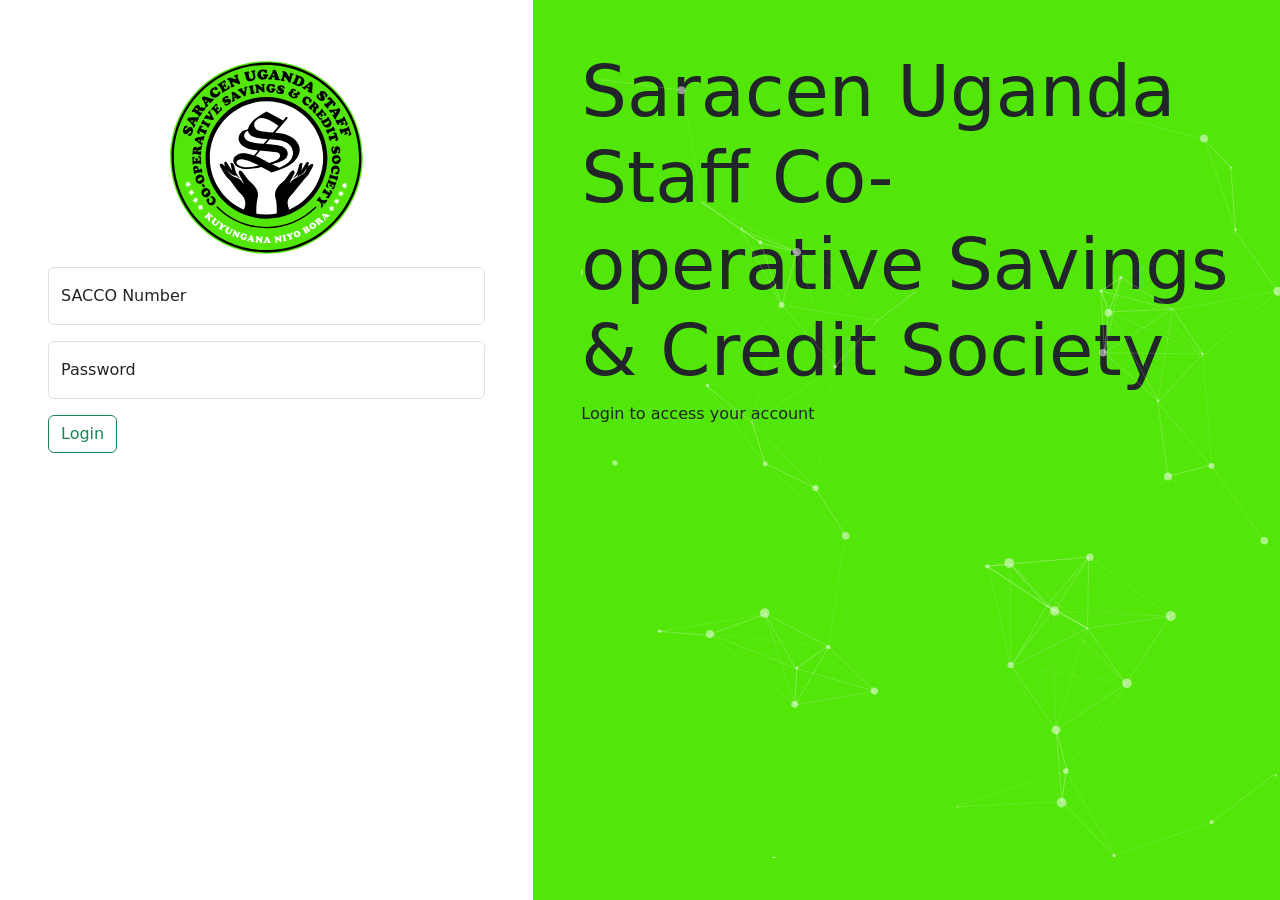
==== login.html @ 66a37ad5 "Initial commit" ====
<!doctype html>
<html lang="en">

<head>
    <meta charset="utf-8">
    <meta name="viewport" content="width=device-width, initial-scale=1">
    <title>Saracen Uganda Staff Co-operative Savings & Credit Society</title>
    <link rel="stylesheet" href="css/bootstrap.min.css">
    <link rel="stylesheet" href="css-custom/custom.css">
    <!-- <link href="https://cdn.jsdelivr.net/npm/bootstrap@5.3.1/dist/css/bootstrap.min.css" rel="stylesheet"
        integrity="sha384-4bw+/aepP/YC94hEpVNVgiZdgIC5+VKNBQNGCHeKRQN+PtmoHDEXuppvnDJzQIu9" crossorigin="anonymous"> -->
</head>

<body>
    <section class="container-fluid">
        <div class="row">
            <div class="col-md-5 p-5">
                <div class="d-grid d-flex justify-content-center">
                    <img class="w-50" src="./images/logo.svg">
                </div>
                <form>
                    <fieldset class="form-group">

                        <div class="form-floating mb-3">
                            <input type="email" class="form-control focus-ring focus-ring-success" id="floatingInput"
                                placeholder="name@example.com">
                            <label for="floatingInput">SACCO Number</label>
                        </div>
                        <div class="form-floating">
                            <input type="password" class="form-control focus-ring focus-ring-success"
                                id="floatingPassword" placeholder="Password">
                            <label for="floatingPassword">Password</label>
                        </div>
                    </fieldset>
                    <button class="btn btn-outline-success my-3" type="button">Login</button>
                </form>
            </div>
            <div class="col-md-7 min-vh-100 bg-success p-5">
                <span id="particles-js"></span>
                <h1 class="display-2">Saracen Uganda Staff Co-operative Savings & Credit Society</h1>
                <p>Login to access your account</p>
            </div>
        </div>
    </section>
    <script src="js/bootstrap.bundle.min.js"></script>
    <script src="js/particles.js"></script>
    <script src="js/app.js"></script>
    <!-- <script src="https://cdn.jsdelivr.net/npm/bootstrap@5.3.1/dist/js/bootstrap.bundle.min.js"
        integrity="sha384-HwwvtgBNo3bZJJLYd8oVXjrBZt8cqVSpeBNS5n7C8IVInixGAoxmnlMuBnhbgrkm"
        crossorigin="anonymous"></script> -->
</body>

</ht
---- css-custom/custom.css ----
.table {
    --bs-table-bg: ;
}

/* ---- particles.js container ---- */

#particles-js {
    position: absolute;
    height: 90%;
    z-index: 0;
}
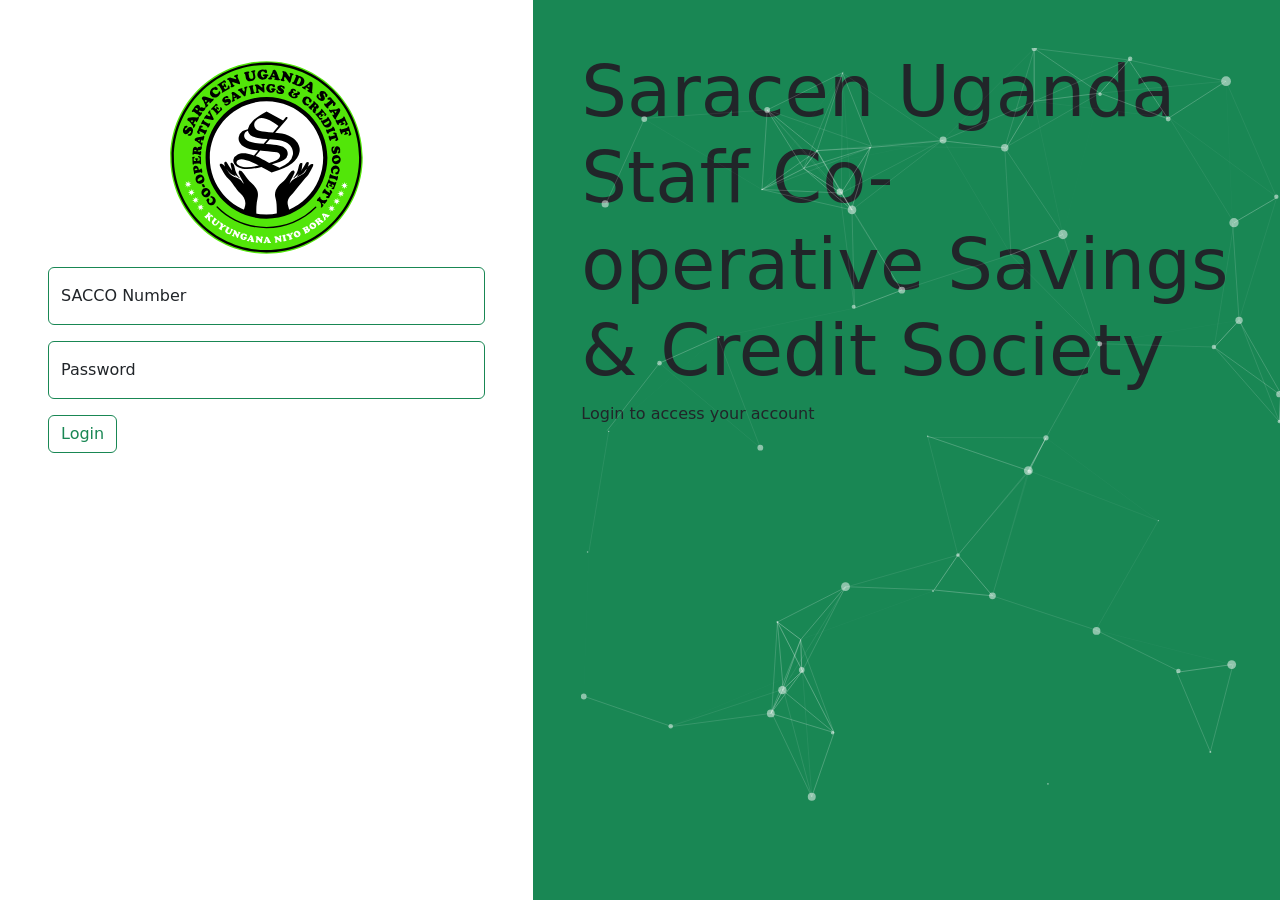
==== commit 496c6fcc: "17/09/2023 update" ====
--- a/login.html
+++ b/login.html
@@ -5,8 +5,8 @@
     <meta charset="utf-8">
     <meta name="viewport" content="width=device-width, initial-scale=1">
     <title>Saracen Uganda Staff Co-operative Savings & Credit Society</title>
-    <link rel="stylesheet" href="css/bootstrap.min.css">
-    <link rel="stylesheet" href="css-custom/custom.css">
+    <link rel="stylesheet" href="assets/css/bootstrap.min.css">
+    <link rel="stylesheet" href="assets/css/custom.css">
     <!-- <link href="https://cdn.jsdelivr.net/npm/bootstrap@5.3.1/dist/css/bootstrap.min.css" rel="stylesheet"
         integrity="sha384-4bw+/aepP/YC94hEpVNVgiZdgIC5+VKNBQNGCHeKRQN+PtmoHDEXuppvnDJzQIu9" crossorigin="anonymous"> -->
 </head>
@@ -16,18 +16,18 @@
         <div class="row">
             <div class="col-md-5 p-5">
                 <div class="d-grid d-flex justify-content-center">
-                    <img class="w-50" src="./images/logo.svg">
+                    <img class="w-50" src="assets/images/logo.svg">
                 </div>
                 <form>
                     <fieldset class="form-group">
 
                         <div class="form-floating mb-3">
-                            <input type="email" class="form-control focus-ring focus-ring-success" id="floatingInput"
+                            <input type="email" class="form-control border-success focus-ring focus-ring-success" id="floatingInput"
                                 placeholder="name@example.com">
                             <label for="floatingInput">SACCO Number</label>
                         </div>
                         <div class="form-floating">
-                            <input type="password" class="form-control focus-ring focus-ring-success"
+                            <input type="password" class="form-control border-success focus-ring focus-ring-success"
                                 id="floatingPassword" placeholder="Password">
                             <label for="floatingPassword">Password</label>
                         </div>
@@ -42,9 +42,9 @@
             </div>
         </div>
     </section>
-    <script src="js/bootstrap.bundle.min.js"></script>
-    <script src="js/particles.js"></script>
-    <script src="js/app.js"></script>
+    <script src="assets/js/bootstrap.bundle.min.js"></script>
+    <script src="assets/js/particles.js"></script>
+    <script src="assets/js/app.js"></script>
     <!-- <script src="https://cdn.jsdelivr.net/npm/bootstrap@5.3.1/dist/js/bootstrap.bundle.min.js"
         integrity="sha384-HwwvtgBNo3bZJJLYd8oVXjrBZt8cqVSpeBNS5n7C8IVInixGAoxmnlMuBnhbgrkm"
         crossorigin="anonymous"></script> -->
--- a/assets/css/custom.css
+++ b/assets/css/custom.css
@@ -0,0 +1,23 @@
+@font-face {
+    font-family: bootstrap-icons;
+    src: url(/assets/icons/fonts/bootstrap-icons.woff);
+}
+
+.table {
+    --bs-table-bg: ;
+}
+
+/* ---- particles.js container ---- */
+
+#particles-js {
+    position: absolute;
+    height: 90%;
+    z-index: 0;
+}
+
+#offcanvas-menu {
+    position: absolute;
+    top: .5rem;
+    left: .5rem;
+    z-index: 1;
+}
